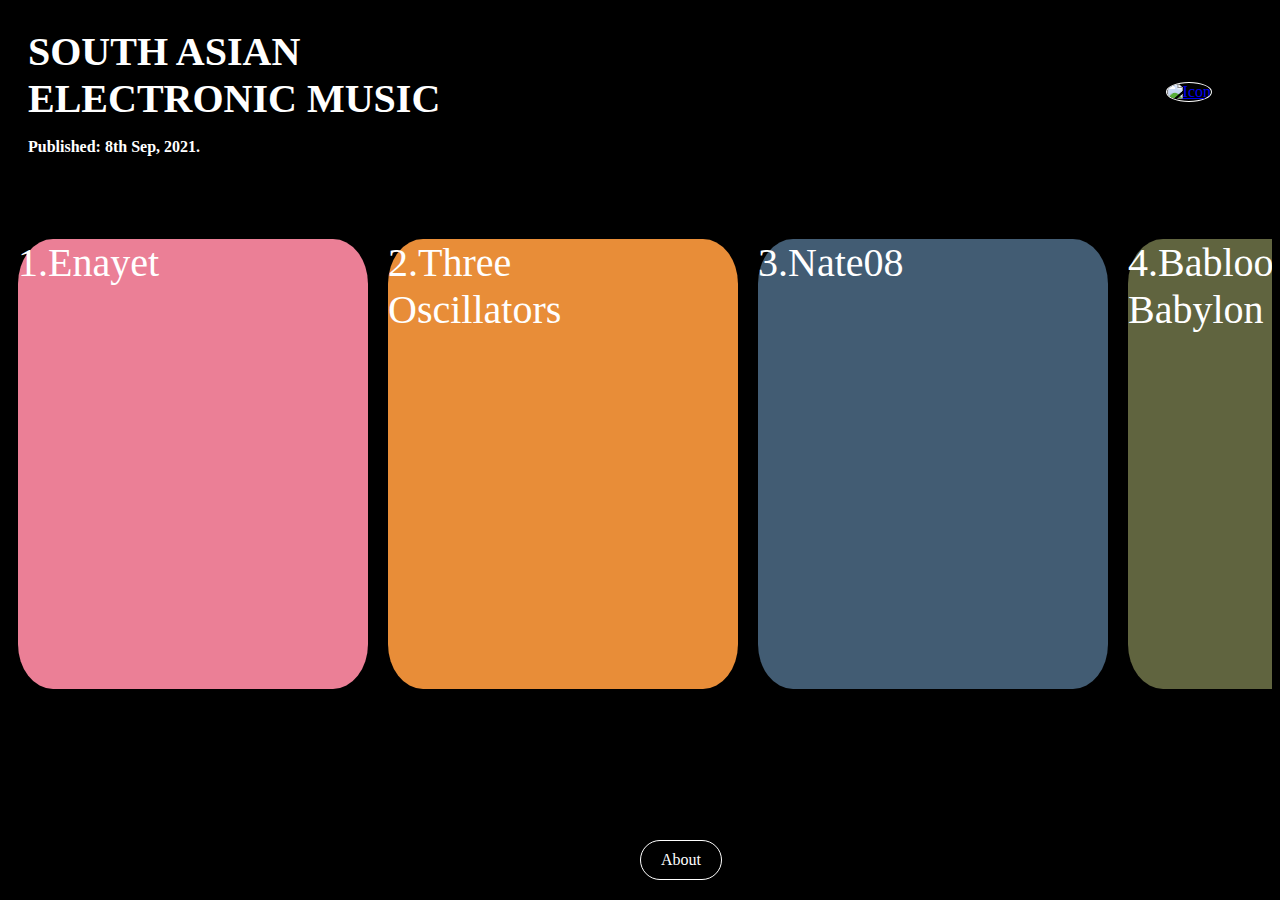
==== index.html @ 65df372f "updates?" ====
<!DOCTYPE html>
<html lang="en">
  <head>

    <meta charset="utf-8" />
    <meta name="viewport" content="width=device-width, initial-scale=1" />
    
    <title>South Asian ELectronic Music - Digital Zine</title>
    
    <link rel="stylesheet" href="style.css" />
  </head>
  
  <body>
    <header class="header">
        <div class="title">
          <h1>SOUTH ASIAN</h1>
          <pstyle="margin-bottom:0;"><h1>ELECTRONIC MUSIC</h1></p>
          <h2>Published: 8th Sep, 2021.</h2>
        </div>
        <div class="image-container">
          <a href="https://www.instagram.com/mixmag"><img src="https://cdn.glitch.global/f0a947b8-0e14-4652-8917-095915a1b246/Mixmag.png?v=1711051666837" alt="Icon"></a>
        </div>
      </header>
<div class="carousel-container">
      <div class="songboxes">
              <div class="carousel-item enayet">
              <a>1.Enayet</a>
              <p class="embedded-song">
              <iframe width="300" height="300" scrolling="no" frameborder="no" allow="autoplay" src="https://w.soundcloud.com/player/?url=https%3A//api.soundcloud.com/tracks/968603056&color=%23080506&auto_play=false&hide_related=false&show_comments=true&show_user=true&show_reposts=false&show_teaser=true&visual=true" alt="Bhir - Enayet"></iframe>
              </p>
       </div>
       
         <div class="carousel-item three-oscillators">
           <a>2.Three <p style="margin-top:0px;">Oscillators</p></a>
           <p class="embedded-song-even">
             <iframe width="300" height="300" scrolling="no" frameborder="no" allow="autoplay" src="https://w.soundcloud.com/player/?url=https%3A//api.soundcloud.com/playlists/1251486403&color=%23080506&auto_play=false&hide_related=false&show_comments=true&show_user=true&show_reposts=false&show_teaser=true&visual=true" alt="Hypnagogia - Three Oscillators"></iframe>
           </p>
       </div>
     
         <div class="carousel-item nate08">
           <a>3.Nate08</a>
           <p class="embedded-song">
             <iframe style="border: 0; width: 300px; height: 300px;" src="https://bandcamp.com/EmbeddedPlayer/album=1117375052/size=large/bgcol=333333/linkcol=ffffff/minimal=true/transparent=true/" seamless alt="Chalo Chalo - Nate08">
               <a href="https://thejazzdiaries.bandcamp.com/album/chalo">chalo by chalo</a></iframe>
           </p>
         </div>
     
         <div class="carousel-item babloo-babylon">
           <a>4.Babloo <p style="margin-top:0px;">Babylon</p></a>
           <p class="embedded-song-even">
             <iframe width="300" height="300" scrolling="no" frameborder="no" allow="autoplay" src="https://w.soundcloud.com/player/?url=https%3A//api.soundcloud.com/tracks/1765082256&color=%230e0b0b&auto_play=false&hide_related=false&show_comments=true&show_user=true&show_reposts=false&show_teaser=true&visual=true" alt="Karma the Crook - Babloo Babylon"></iframe>
           </p>
         </div>
     
         <div class="carousel-item yungraj">
           <a>5.Yung Raj</a>
           <p class="embedded-song">
             <iframe width="300" height="300" scrolling="no" frameborder="no" allow="autoplay" src="https://w.soundcloud.com/player/?url=https%3A//api.soundcloud.com/tracks/516170559&color=%23000000&auto_play=false&hide_related=false&show_comments=true&show_user=true&show_reposts=false&show_teaser=true&visual=true" alt="Mosambi Juice - Yung Raj"></iframe>
           </p>
         </div>
     
         <div class="carousel-item eashwar">
           <a>6.Eashwar <p style="margin-top:0px;">Subramaniam</p></a>
           <p class="embedded-song-even">
             <iframe width="300" height="300" scrolling="no" frameborder="no" allow="autoplay" src="https://w.soundcloud.com/player/?url=https%3A//api.soundcloud.com/tracks/681128144&color=%23000000&auto_play=false&hide_related=false&show_comments=true&show_user=true&show_reposts=false&show_teaser=true&visual=true" alt="Hollow Caverns - Eashwar Subramaniam"></iframe>
           </p>
         </div>
     
         <div class="carousel-item jwala">
           <a>7.Jwala</a>
           <p class="embedded-song">
             <iframe width="300" height="300" scrolling="no" frameborder="no" allow="autoplay" src="https://w.soundcloud.com/player/?url=https%3A//api.soundcloud.com/tracks/527096094&color=%23000000&auto_play=false&hide_related=false&show_comments=true&show_user=true&show_reposts=false&show_teaser=true&visual=true" alt="Sq.Feet; Vibin so Fre$h - Jwala"></iframe>
           </p>
         </div>
     
         <div class="carousel-item ynzn">
           <a>8.YNZN.P</a>
           <p class="embedded-song-even">
             <iframe width="300" height="300" scrolling="no" frameborder="no" allow="autoplay" src="https://w.soundcloud.com/player/?url=https%3A//api.soundcloud.com/tracks/1392217294&color=%23000000&auto_play=false&hide_related=false&show_comments=true&show_user=true&show_reposts=false&show_teaser=true&visual=true" alt="Cruz - KAISUI & YNZN.P"></iframe>
           </p>
         </div>
     
         <div class="carousel-item foeseal">
           <a>9.Foeseal</a>
           <p class="embedded-song">
             <iframe width="300" height="300" scrolling="no" frameborder="no" allow="autoplay" src="https://w.soundcloud.com/player/?url=https%3A//api.soundcloud.com/tracks/830963245&color=%23000000&auto_play=false&hide_related=false&show_comments=true&show_user=true&show_reposts=false&show_teaser=true&visual=true" alt="Trip - Foeseal"></iframe>
           </p>
         </div>
        
         <div class="carousel-item alif">
           <a>10.Alif</a>
           <p class="embedded-song-even">
             <iframe width="300" height="300" scrolling="no" frameborder="no" allow="autoplay" src="https://w.soundcloud.com/player/?url=https%3A//api.soundcloud.com/tracks/835245460&color=%23000000&auto_play=false&hide_related=false&show_comments=true&show_user=true&show_reposts=false&show_teaser=true&visual=true" alt="Maybe Next Time - Alif"></iframe>
           </p>
         </div>
        
         
         
   <!-- repeated ten artists (1) -->     
       
         <div class="carousel-item enayet">
           <a>1.Enayet</a>
           <p class="embedded-song">
             <iframe width="300" height="300" scrolling="no" frameborder="no" allow="autoplay" src="https://w.soundcloud.com/player/?url=https%3A//api.soundcloud.com/tracks/968603056&color=%23080506&auto_play=false&hide_related=false&show_comments=true&show_user=true&show_reposts=false&show_teaser=true&visual=true" alt="Bhir - Enayet"></iframe>
           </p>
        </div>
       
         <div class="carousel-item three-oscillators">
           <a>2.Three <p style="margin-top:0px;">Oscillators</p></a>
           <p class="embedded-song-even">
             <iframe width="300" height="300" scrolling="no" frameborder="no" allow="autoplay" src="https://w.soundcloud.com/player/?url=https%3A//api.soundcloud.com/playlists/1251486403&color=%23080506&auto_play=false&hide_related=false&show_comments=true&show_user=true&show_reposts=false&show_teaser=true&visual=true" alt="Hypnagogia - Three Oscillators"></iframe>
           </p>
       </div>
     
         <div class="carousel-item nate08">
           <a>3.Nate08</a>
           <p class="embedded-song">
             <iframe style="border: 0; width: 300px; height: 300px;" src="https://bandcamp.com/EmbeddedPlayer/album=1117375052/size=large/bgcol=333333/linkcol=ffffff/minimal=true/transparent=true/" seamless alt="Chalo Chalo - Nate08">
               <a href="https://thejazzdiaries.bandcamp.com/album/chalo">chalo by chalo</a></iframe>
           </p>
         </div>
     
         <div class="carousel-item babloo-babylon">
           <a>4.Babloo <p style="margin-top:0px;">Babylon</p></a>
           <p class="embedded-song-even">
             <iframe width="300" height="300" scrolling="no" frameborder="no" allow="autoplay" src="https://w.soundcloud.com/player/?url=https%3A//api.soundcloud.com/tracks/1765082256&color=%230e0b0b&auto_play=false&hide_related=false&show_comments=true&show_user=true&show_reposts=false&show_teaser=true&visual=true" alt="Karma the Crook - Babloo Babylon"></iframe>
           </p>
         </div>
     
         <div class="carousel-item yungraj">
           <a>5.Yung Raj</a>
           <p class="embedded-song">
             <iframe width="300" height="300" scrolling="no" frameborder="no" allow="autoplay" src="https://w.soundcloud.com/player/?url=https%3A//api.soundcloud.com/tracks/516170559&color=%23000000&auto_play=false&hide_related=false&show_comments=true&show_user=true&show_reposts=false&show_teaser=true&visual=true" alt="Mosambi Juice - Yung Raj"></iframe>
           </p>
         </div>
     
         <div class="carousel-item eashwar">
           <a>6.Eashwar <p style="margin-top:0px;">Subramaniam</p></a>
           <p class="embedded-song-even">
             <iframe width="300" height="300" scrolling="no" frameborder="no" allow="autoplay" src="https://w.soundcloud.com/player/?url=https%3A//api.soundcloud.com/tracks/681128144&color=%23000000&auto_play=false&hide_related=false&show_comments=true&show_user=true&show_reposts=false&show_teaser=true&visual=true" alt="Hollow Caverns - Eashwar Subramaniam"></iframe>
           </p>
         </div>
     
         <div class="carousel-item jwala">
           <a>7.Jwala</a>
           <p class="embedded-song">
             <iframe width="300" height="300" scrolling="no" frameborder="no" allow="autoplay" src="https://w.soundcloud.com/player/?url=https%3A//api.soundcloud.com/tracks/527096094&color=%23000000&auto_play=false&hide_related=false&show_comments=true&show_user=true&show_reposts=false&show_teaser=true&visual=true" alt="Sq.Feet; Vibin so Fre$h - Jwala"></iframe>
           </p>
         </div>
     
         <div class="carousel-item ynzn">
           <a>8.YNZN.P</a>
           <p class="embedded-song-even">
             <iframe width="300" height="300" scrolling="no" frameborder="no" allow="autoplay" src="https://w.soundcloud.com/player/?url=https%3A//api.soundcloud.com/tracks/1392217294&color=%23000000&auto_play=false&hide_related=false&show_comments=true&show_user=true&show_reposts=false&show_teaser=true&visual=true" alt="Cruz - KAISUI & YNZN.P"></iframe>
           </p>
         </div>
     
         <div class="carousel-item foeseal">
           <a>9.Foeseal</a>
           <p class="embedded-song">
             <iframe width="300" height="300" scrolling="no" frameborder="no" allow="autoplay" src="https://w.soundcloud.com/player/?url=https%3A//api.soundcloud.com/tracks/830963245&color=%23000000&auto_play=false&hide_related=false&show_comments=true&show_user=true&show_reposts=false&show_teaser=true&visual=true" alt="Trip - Foeseal"></iframe>
           </p>
         </div>
        
         <div class="carousel-item alif">
           <a>10.Alif</a>
           <p class="embedded-song-even">
             <iframe width="300" height="300" scrolling="no" frameborder="no" allow="autoplay" src="https://w.soundcloud.com/player/?url=https%3A//api.soundcloud.com/tracks/835245460&color=%23000000&auto_play=false&hide_related=false&show_comments=true&show_user=true&show_reposts=false&show_teaser=true&visual=true" alt="Maybe Next Time - Alif"></iframe>
           </p>
         </div>
       
         
         
   <!-- repeated ten artists (2) -->
         <div class="carousel-item enayet">
           <a>1.Enayet</a>
           <p class="embedded-song">
             <iframe width="300" height="300" scrolling="no" frameborder="no" allow="autoplay" src="https://w.soundcloud.com/player/?url=https%3A//api.soundcloud.com/tracks/968603056&color=%23080506&auto_play=false&hide_related=false&show_comments=true&show_user=true&show_reposts=false&show_teaser=true&visual=true" alt="Bhir - Enayet"></iframe>
           </p>
        </div>
       
         <div class="carousel-item three-oscillators">
           <a>2.Three <p style="margin-top:0px;">Oscillators</p></a>
           <p class="embedded-song-even">
             <iframe width="300" height="300" scrolling="no" frameborder="no" allow="autoplay" src="https://w.soundcloud.com/player/?url=https%3A//api.soundcloud.com/playlists/1251486403&color=%23080506&auto_play=false&hide_related=false&show_comments=true&show_user=true&show_reposts=false&show_teaser=true&visual=true" alt="Hypnagogia - Three Oscillators"></iframe>
           </p>
       </div>
     
         <div class="carousel-item nate08">
           <a>3.Nate08</a>
           <p class="embedded-song">
             <iframe style="border: 0; width: 300px; height: 300px;" src="https://bandcamp.com/EmbeddedPlayer/album=1117375052/size=large/bgcol=333333/linkcol=ffffff/minimal=true/transparent=true/" seamless alt="Chalo Chalo - Nate08">
               <a href="https://thejazzdiaries.bandcamp.com/album/chalo">chalo by chalo</a></iframe>
           </p>
         </div>
     
         <div class="carousel-item babloo-babylon">
           <a>4.Babloo <p style="margin-top:0px;">Babylon</p></a>
           <p class="embedded-song-even">
             <iframe width="300" height="300" scrolling="no" frameborder="no" allow="autoplay" src="https://w.soundcloud.com/player/?url=https%3A//api.soundcloud.com/tracks/1765082256&color=%230e0b0b&auto_play=false&hide_related=false&show_comments=true&show_user=true&show_reposts=false&show_teaser=true&visual=true" alt="Karma the Crook - Babloo Babylon"></iframe>
           </p>
         </div>
     
         <div class="carousel-item yungraj">
           <a>5.Yung Raj</a>
           <p class="embedded-song">
             <iframe width="300" height="300" scrolling="no" frameborder="no" allow="autoplay" src="https://w.soundcloud.com/player/?url=https%3A//api.soundcloud.com/tracks/516170559&color=%23000000&auto_play=false&hide_related=false&show_comments=true&show_user=true&show_reposts=false&show_teaser=true&visual=true" alt="Mosambi Juice - Yung Raj"></iframe>
           </p>
         </div>
     
         <div class="carousel-item eashwar">
           <a>6.Eashwar <p style="margin-top:0px;">Subramaniam</p></a>
           <p class="embedded-song-even">
             <iframe width="300" height="300" scrolling="no" frameborder="no" allow="autoplay" src="https://w.soundcloud.com/player/?url=https%3A//api.soundcloud.com/tracks/681128144&color=%23000000&auto_play=false&hide_related=false&show_comments=true&show_user=true&show_reposts=false&show_teaser=true&visual=true" alt="Hollow Caverns - Eashwar Subramaniam"></iframe>
           </p>
         </div>
     
         <div class="carousel-item jwala">
           <a>7.Jwala</a>
           <p class="embedded-song">
             <iframe width="300" height="300" scrolling="no" frameborder="no" allow="autoplay" src="https://w.soundcloud.com/player/?url=https%3A//api.soundcloud.com/tracks/527096094&color=%23000000&auto_play=false&hide_related=false&show_comments=true&show_user=true&show_reposts=false&show_teaser=true&visual=true" alt="Sq.Feet; Vibin so Fre$h - Jwala"></iframe>
           </p>
         </div>
     
         <div class="carousel-item ynzn">
           <a>8.YNZN.P</a>
           <p class="embedded-song-even">
             <iframe width="300" height="300" scrolling="no" frameborder="no" allow="autoplay" src="https://w.soundcloud.com/player/?url=https%3A//api.soundcloud.com/tracks/1392217294&color=%23000000&auto_play=false&hide_related=false&show_comments=true&show_user=true&show_reposts=false&show_teaser=true&visual=true" alt="Cruz - KAISUI & YNZN.P"></iframe>
           </p>
         </div>
     
         <div class="carousel-item foeseal">
           <a>9.Foeseal</a>
           <p class="embedded-song">
             <iframe width="300" height="300" scrolling="no" frameborder="no" allow="autoplay" src="https://w.soundcloud.com/player/?url=https%3A//api.soundcloud.com/tracks/830963245&color=%23000000&auto_play=false&hide_related=false&show_comments=true&show_user=true&show_reposts=false&show_teaser=true&visual=true" alt="Trip - Foeseal"></iframe>
           </p>
         </div>
        
         <div class="carousel-item alif">
           <a>10.Alif</a>
           <p class="embedded-song-even">
             <iframe width="300" height="300" scrolling="no" frameborder="no" allow="autoplay" src="https://w.soundcloud.com/player/?url=https%3A//api.soundcloud.com/tracks/835245460&color=%23000000&auto_play=false&hide_related=false&show_comments=true&show_user=true&show_reposts=false&show_teaser=true&visual=true" alt="Maybe Next Time - Alif"></iframe>
           </p>
         </div>
        
       </div> 
     </div>
   
     <div class="about">
       <a href="about.html">About</a>
     </div>
       
       <script src="script.js" defer></script>
  </body>
</html>
---- style.css ----
@font-face{
    font-family:prosto-one;
    src: url(https://cdn.glitch.global/f0a947b8-0e14-4652-8917-095915a1b246/ProstoOne-Regular.ttf?v=1711033069167);
  }
  
  body{
    font-family: prosto-one;
    background-color: black;
    color: white;
    height: 100%;
    overflow-y:hidden;
  }
  
  *{
    box-sizing: border-box;
  }
  
  header{
    padding: 20px;
    display: flex;
    justify-content: space-between;
    align-items: center;
  }
  
  .title {
    text-align: left;
  }
  
  .title h1 {
    margin: 0;
    font-size: 40px;
  }
  
  .title h2 {
    margin: 0;
    font-size: 16px;
  }
  
  .image-container {
    text-align: center;
    z-index: 1000;
  }
  
  .image-container img {
    width: 100px;
    height: 100px;
    border-radius: 50%;
    border: 1px solid white;
  }
  
  @keyframes slide {
    0% {
      transform: translateX(0);
    }
    100% {
      transform: translateX(-100%);
    }
  }
  
  .carousel-container {
    display:flex;
    position: relative;
    overflow-x: auto;
    padding: 5% 0;
    white-space: nowrap;
  }
  
  .songboxes {
    display: inline-flex;
    animation: 60s slide infinite linear;
  }
  
  .songboxes:hover{
    animation-play-state: paused;
  }
  
  .songboxes .carousel-item {
    flex: 0 0 auto;
    margin: 0 10px;
    width: 350px;
    height: 450px;
    border-radius: 10%;
    position: relative;
  }
  ::-webkit-scrollbar {
    display: none;
  }
  
  /* artist blocks */
  .enayet{
    background-color: #EB7F96;
  }
  .three-oscillators{
    background-color: #E88D38;
  }
  .nate08{
    background-color: #425C73;
  }
  .babloo-babylon{
    background-color: #60643F;
  }
  .yungraj{
    background-color: #E8323F;
  }
  .eashwar{
    background-color: #CCC084;
  }
  .jwala{
    background-color: #C9C332;
  }
  .ynzn{
    background-color: #020CD6;
  }
  .foeseal{
    background-color: #A6321E;
  }
  .alif{
    background-color: #A3D4E7;
  }
  
  .carousel-item a{
    font-size: 40px;
  }
  .about{
    position: absolute;
    left: 50%;
    right: 50%;
  }
  
  .about a{
    text-decoration: none;
    position: fixed;
    bottom: 20px;
    border: 1px solid white;
    background-color: black;
    color: white;
    font-size: 16px;
    padding: 10px 20px;
    border-radius: 20px;
  }
  
  .about a:hover {
    background-color: #C55B19;
    border: 1px solid white;
  }
  
  .aboutcontent{
    padding: 20px;
  }
  
  /* about page specific styles */
  @media only screen and (min-width: 600px) {
    .aboutcontent{
    width: 100%;
    padding: 20px;
    } 
  }
  
  @media only screen and (min-width: 768px){
    .aboutcontent{
    width: 90%;
    padding: 20px;
    } 
  }
  
  @media only screen and (min-width: 1200px){
    .aboutcontent{
    width: 75%;
    padding: 20px;
    } 
  }
  
  .contact{
    text-decoration: none;
    color: white;
    background-color: black;
    padding: 10px;
    border-radius: 15px;
    border: 1px solid white;
  }
  
  /* sidebar styles */
  @media only screen and (min-width: 1200px){
   .sidebar {
    position: fixed;
    top: 0;
    right: 0;
    bottom: 0;
    width: 250px;
    background-color: #E88D38;
   }
  .image-container {
      padding-right: 40px;
  }
  .contact{
    position: fixed;
    right: 45px;
    bottom: 20px;
  } 
  }
  
  @media only screen and (max-width: 1199px){
   .sidebar {
    position: fixed;
    top: 0;
    right: 0;
    bottom: 0;
    width: 100px;
    background-color: #E88D38;
   }
  .image-container {
      padding-right: 25px;
  }
  .contact{
    position: relative;
    top: 10px;
    left: 20px;
    bottom: 20px;
  } 
  }
  
  @media only screen and (max-width: 768px){
   .sidebar {
    position: fixed;
    top: 0;
    right: 0;
    bottom: 0;
    width: 20px;
    background-color: #E88D38;
   }
  .contact{
    position: relative;
    left: 20px;
    bottom: 20px;
  } 
  }
  
  @media only screen and (max-width: 602px){
   .sidebar {
    position: fixed;
    top: 0;
    right: 0;
    bottom: 0;
    width: 0px;
   }
  .contact{
    position: relative;
    left: 20px;
    bottom: 20px;
  } 
  }
  
  .embedded-song{
    position: absolute;
    top: 45%;
    left: 50%;
    margin: -150px 0 0 -150px;
  }
  
  .embedded-song-even{
    position: absolute;
    top: 60%;
    left: 50%;
    margin: -150px 0 0 -150px;
  }
  
  /* card sytyle*/
  .card.animate .content{
    transform: rotateY(180deg);
  }
  
  .box,
  .front,
  .back{
    width:350px;
    height: 450px;
  }
  .content{
    transition: 0.8s;
    transform-style: preserve-3d;
    position: relative;
  }
  
  .front,
  .back{
    backface-visibility: hidden;
    position: absolute;
    top: 0;
    left:0;
  }
  .front{
    z-index: 2;
    transform: rotateY(0);
  }
  .back{
    display: flex;
    justify-content: center;
    align-items: center;
    text-align: center;
    padding: 10px;
    transform: rotateY(180deg);
    background-color: #EB7F96;
  }
  
  .back-content{
     border: 1px solid white;
  }
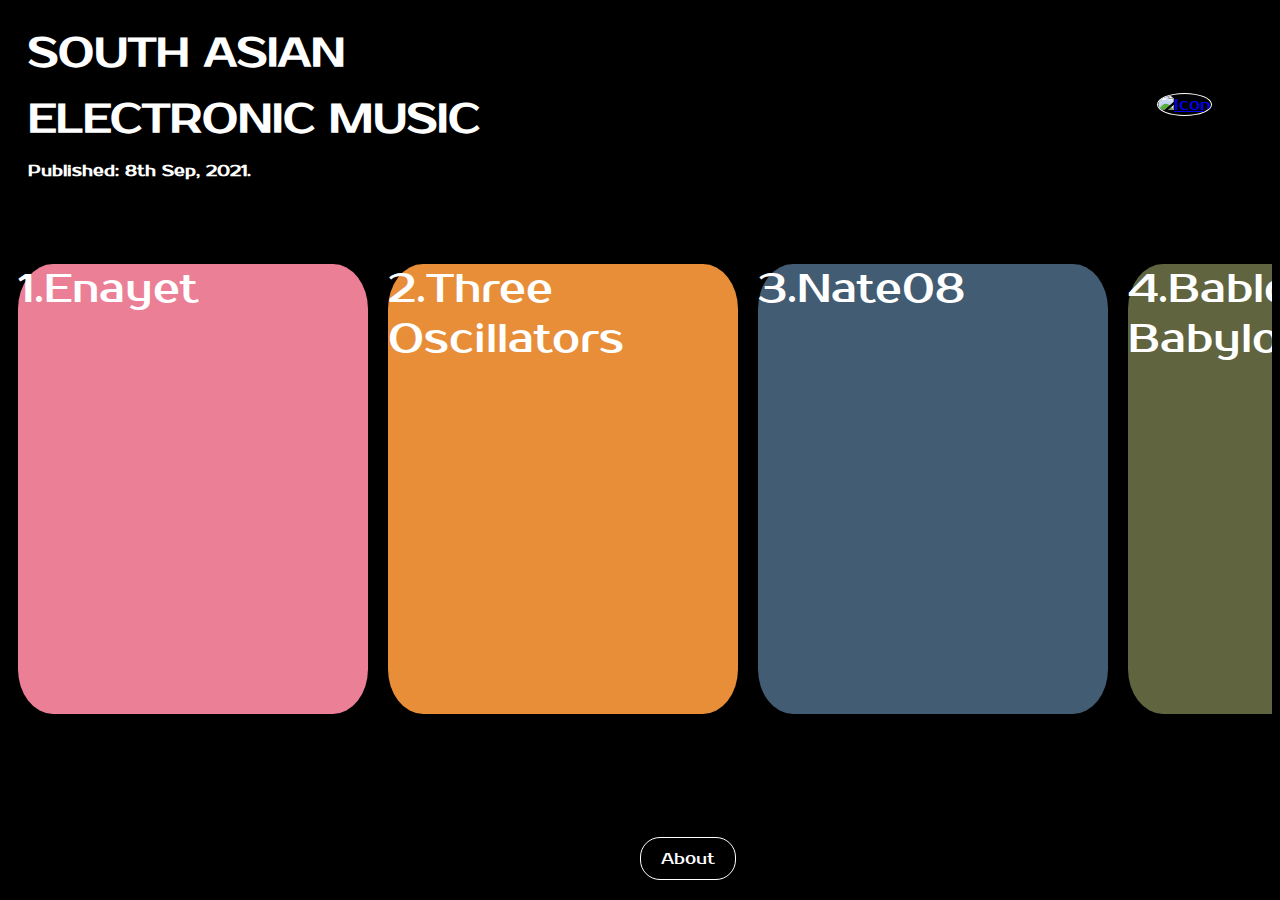
==== commit 39336927: "update" ====
--- a/index.html
+++ b/index.html
@@ -14,13 +14,15 @@
     <header class="header">
         <div class="title">
           <h1>SOUTH ASIAN</h1>
-          <pstyle="margin-bottom:0;"><h1>ELECTRONIC MUSIC</h1></p>
+          <p style="margin-bottom:0;"><h1>ELECTRONIC MUSIC</h1></p>
           <h2>Published: 8th Sep, 2021.</h2>
         </div>
+
         <div class="image-container">
           <a href="https://www.instagram.com/mixmag"><img src="https://cdn.glitch.global/f0a947b8-0e14-4652-8917-095915a1b246/Mixmag.png?v=1711051666837" alt="Icon"></a>
         </div>
       </header>
+
 <div class="carousel-container">
       <div class="songboxes">
               <div class="carousel-item enayet">
--- a/style.css
+++ b/style.css
@@ -1,6 +1,6 @@
 @font-face{
     font-family:prosto-one;
-    src: url(https://cdn.glitch.global/f0a947b8-0e14-4652-8917-095915a1b246/ProstoOne-Regular.ttf?v=1711033069167);
+    src: url(assets/fonts/ProstoOne-Regular.ttf);
   }
   
   body{
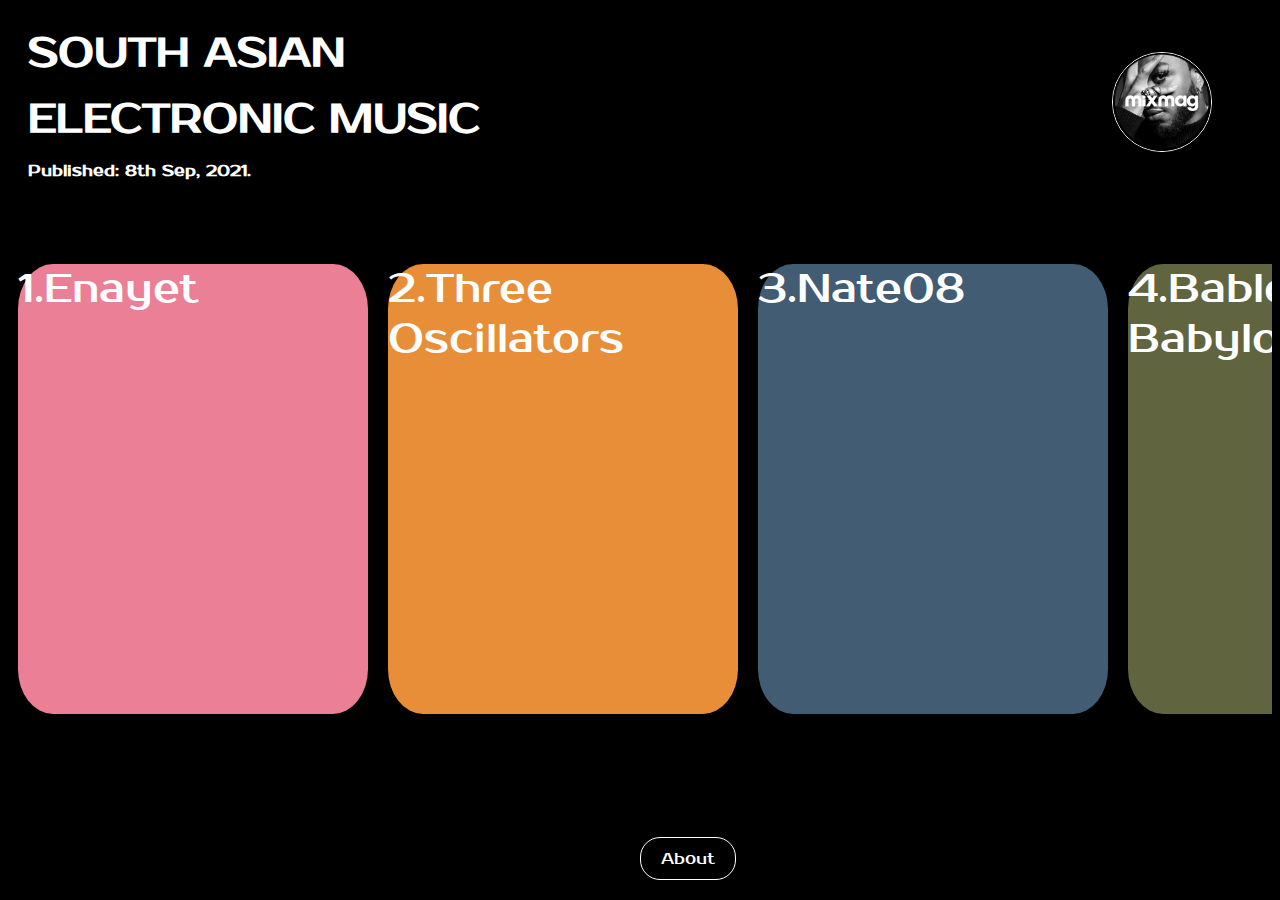
==== commit b320087f: "no glitch connections!" ====
--- a/index.html
+++ b/index.html
@@ -19,7 +19,7 @@
         </div>
 
         <div class="image-container">
-          <a href="https://www.instagram.com/mixmag"><img src="https://cdn.glitch.global/f0a947b8-0e14-4652-8917-095915a1b246/Mixmag.png?v=1711051666837" alt="Icon"></a>
+          <a href="https://www.instagram.com/mixmag"><img src="assets/images/mixmag-logo.png" alt="Icon"></a>
         </div>
       </header>
 
